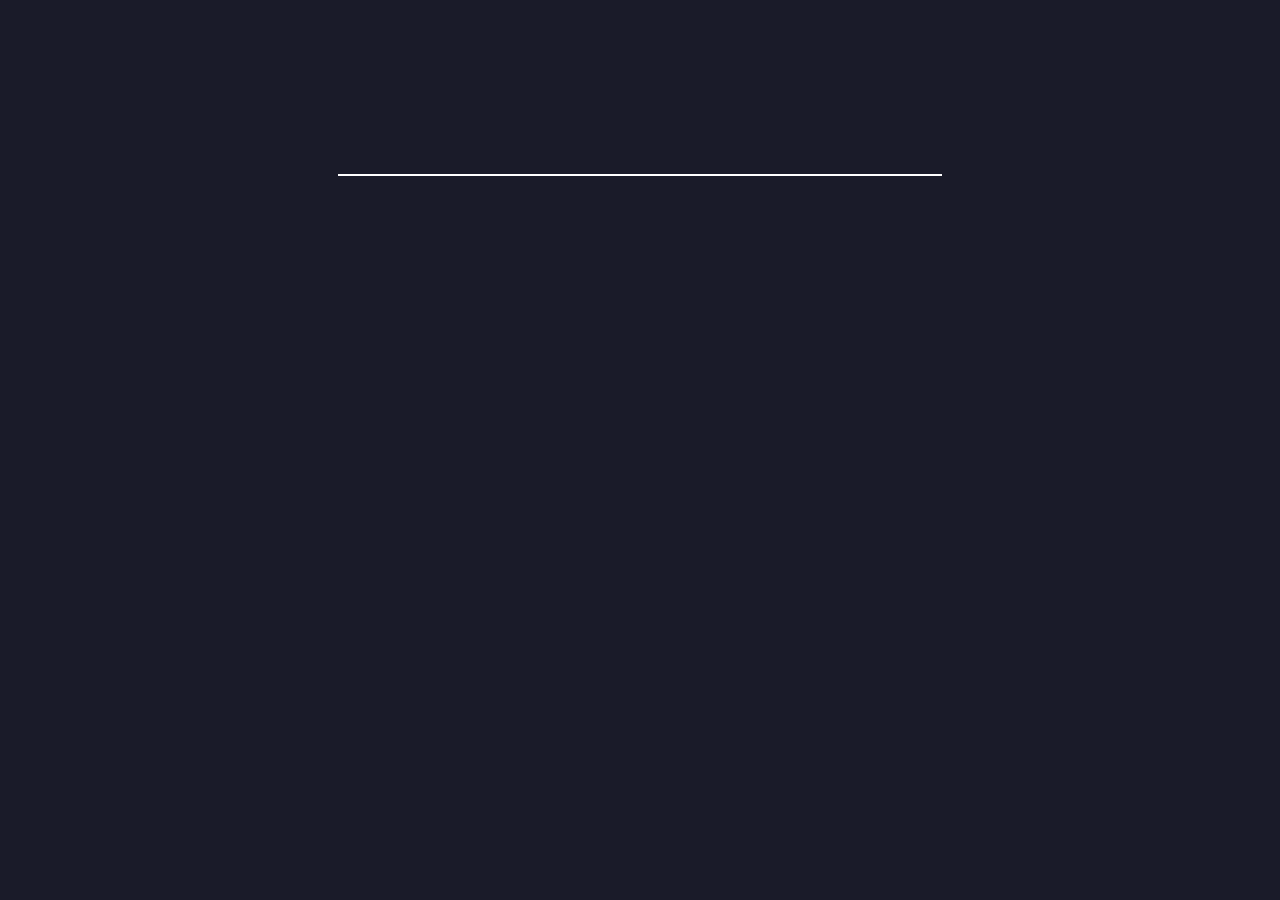
==== index.html @ a76319d0 "Rename startpage.html to index.html" ====
<!--

HTML for my startpage. I will post links to websites that helped me with different elements.

https://www.w3schools.com/
https://www.askdavetaylor.com/how_can_i_add_a_google_search_box_to_my_web_site/

-->
<!DOCTYPE html>
<html>
<head>
    <meta charset="utf-8" />
    <title>Startpage</title>
    <meta name="viewport" content="width=device-width, initial-scale=1">
    <link rel="stylesheet" type="text/css" href="style.css">
</head>
<body>
    <!-- creates the search bar, allows for queries through google search (hence the 'q') -->
    <form id="search-box" action="https://www.google.com/search" method="get">
        <input id="search-bar" type="text" name="q">
    </form>
</body>
</html>
---- style.css ----
/*
CSS for my startpage. Mainly gathered from W3Schools.

Comments are so I don't forget what things do.
*/

body {
    font-family: 'Open Sans', sans-serif;
    background-color: #1a1b29;
}

#search-box {
    /* moves element to "center" of page */
    margin-top: 150px;
    text-align: center;
}

#search-bar {
    background-color: transparent;
    border: none; /* remove border from default HTML search bar */
    border-bottom: 2px solid white; /* add bar line */
    outline: none; /* remove default element focus border*/

    /* adjust element */
    padding-bottom: 5px;
    width: 600px;
    margin-left: 60px;

    /* text changes */
    font-family: 'Open Sans', sans-serif;
    font-size: 16px;
    color: white;
    margin: 0px;
}
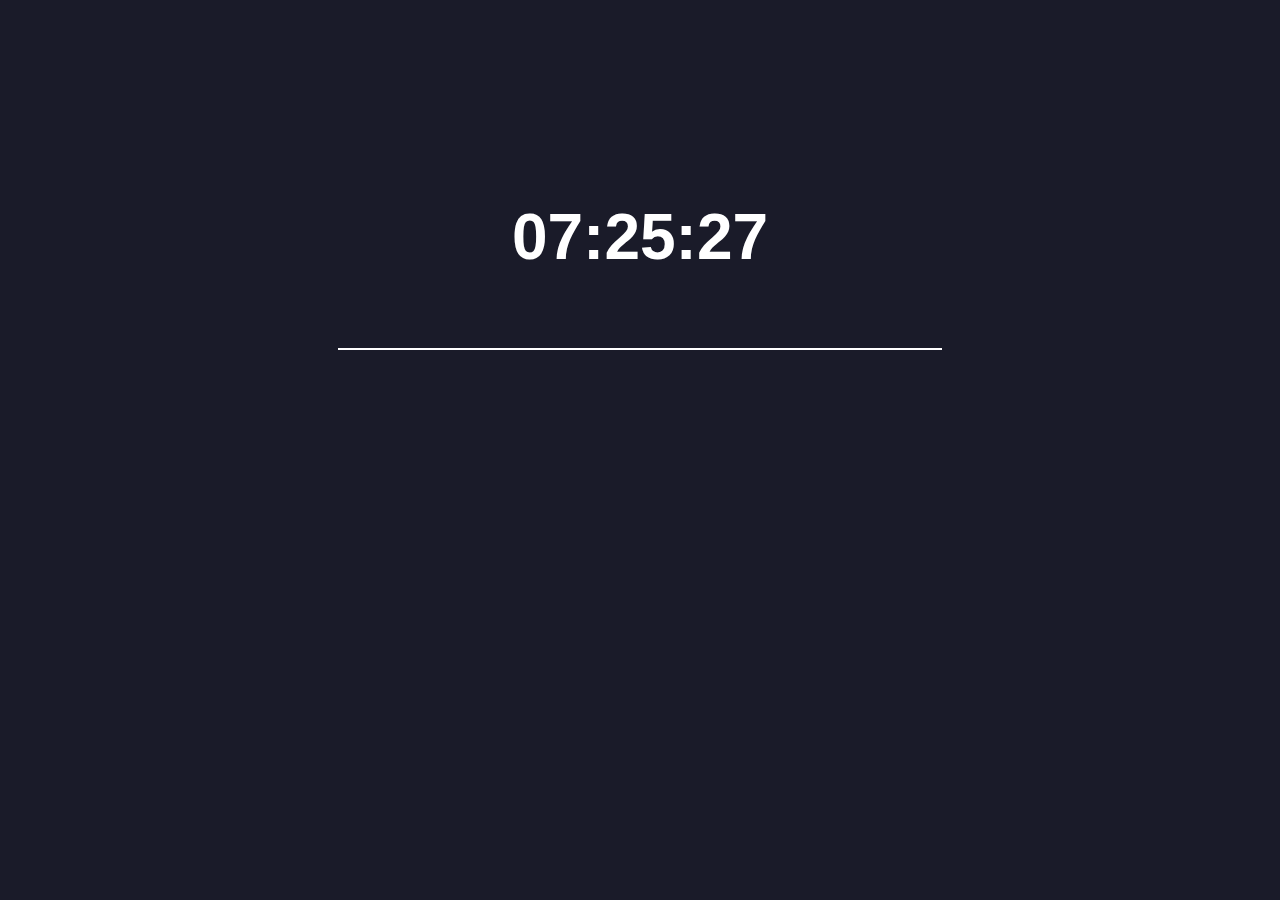
==== commit e1c3ae19: "Add files via upload" ====
--- a/index.html
+++ b/index.html
@@ -4,20 +4,58 @@
 
 https://www.w3schools.com/
 https://www.askdavetaylor.com/how_can_i_add_a_google_search_box_to_my_web_site/
+http://www.tristanwaddington.com/2010/08/javascript-clock/
 
 -->
 <!DOCTYPE html>
 <html>
+
 <head>
     <meta charset="utf-8" />
     <title>Startpage</title>
     <meta name="viewport" content="width=device-width, initial-scale=1">
     <link rel="stylesheet" type="text/css" href="style.css">
 </head>
-<body>
+
+<body onload="setInterval('updateClock()', 200);">
+
+    <h1 id="clock"></h1>
+
     <!-- creates the search bar, allows for queries through google search (hence the 'q') -->
     <form id="search-box" action="https://www.google.com/search" method="get">
         <input id="search-bar" type="text" name="q">
     </form>
+
+    <script type="text/javascript">
+        // This function gets the current time and injects it into the DOM
+        function updateClock() {
+            // Gets the current time
+            var now = new Date();
+
+            // Get the hours, minutes and seconds from the current time
+            var hours = now.getHours();
+            var minutes = now.getMinutes();
+            var seconds = now.getSeconds();
+
+            // Format hours, minutes and seconds
+            if (hours < 10) {
+                hours = "0" + hours;
+            }
+            if (minutes < 10) {
+                minutes = "0" + minutes;
+            }
+            if (seconds < 10) {
+                seconds = "0" + seconds;
+            }
+
+            // Gets the element we want to inject the clock into
+            var elem = document.getElementById('clock');
+
+            // Sets the elements inner HTML value to our clock data
+            elem.innerHTML = hours + ':' + minutes + ':' + seconds;
+        }
+    </script>
+
 </body>
+
 </html>
--- a/style.css
+++ b/style.css
@@ -3,15 +3,21 @@
 
 Comments are so I don't forget what things do.
 */
-
 body {
     font-family: 'Open Sans', sans-serif;
     background-color: #1a1b29;
 }
 
+#clock {
+    color: white;
+    margin-top: 200px;
+    text-align: center;
+    font-size: 64px;
+}
+
 #search-box {
     /* moves element to "center" of page */
-    margin-top: 150px;
+    margin-top: 50px;
     text-align: center;
 }
 
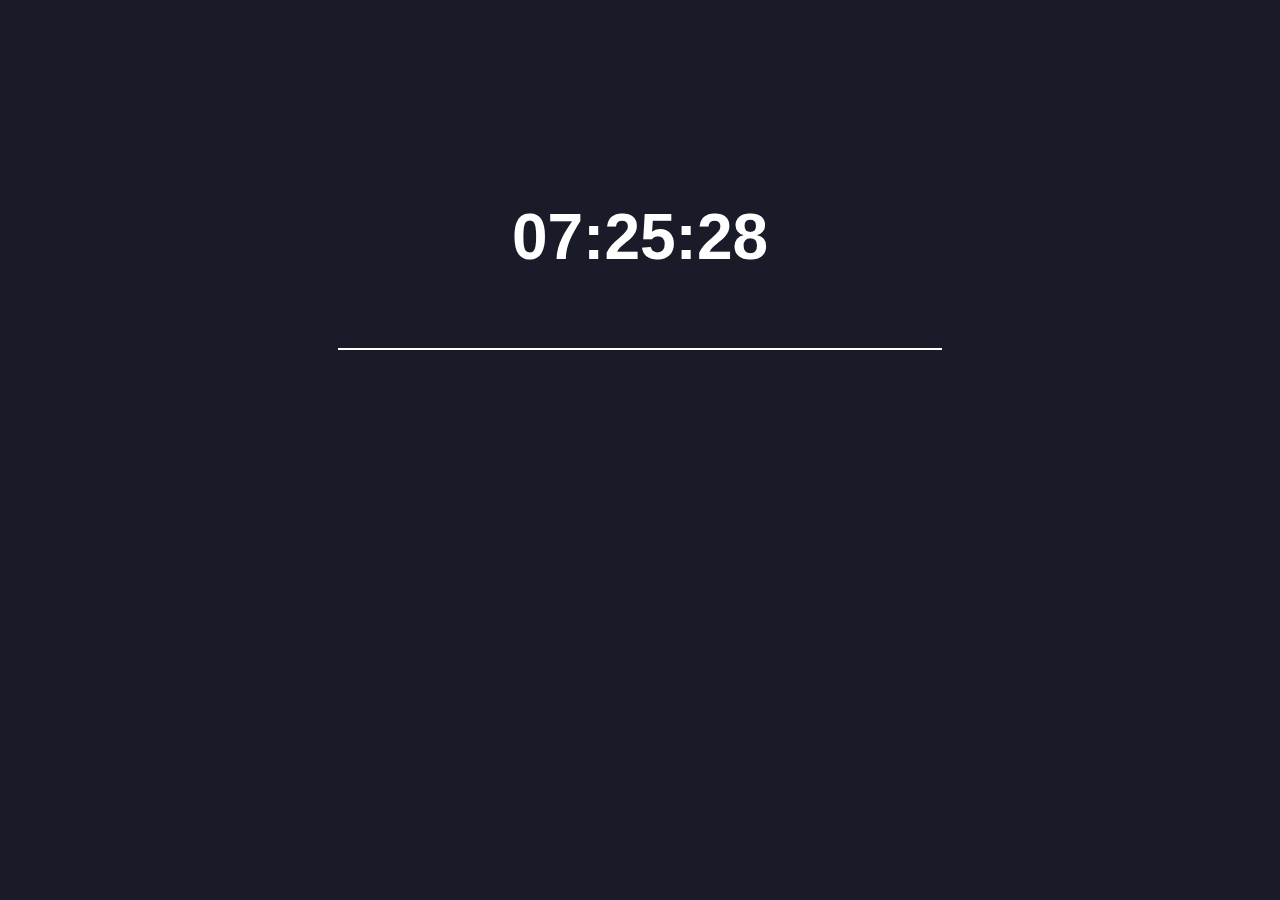
==== commit d9bddcee: "Add files via upload" ====
--- a/index.html
+++ b/index.html
@@ -15,6 +15,8 @@
     <title>Startpage</title>
     <meta name="viewport" content="width=device-width, initial-scale=1">
     <link rel="stylesheet" type="text/css" href="style.css">
+
+    <script src="script.js"></script>
 </head>
 
 <body onload="setInterval('updateClock()', 200);">
@@ -26,36 +28,6 @@
         <input id="search-bar" type="text" name="q">
     </form>
 
-    <script type="text/javascript">
-        // This function gets the current time and injects it into the DOM
-        function updateClock() {
-            // Gets the current time
-            var now = new Date();
-
-            // Get the hours, minutes and seconds from the current time
-            var hours = now.getHours();
-            var minutes = now.getMinutes();
-            var seconds = now.getSeconds();
-
-            // Format hours, minutes and seconds
-            if (hours < 10) {
-                hours = "0" + hours;
-            }
-            if (minutes < 10) {
-                minutes = "0" + minutes;
-            }
-            if (seconds < 10) {
-                seconds = "0" + seconds;
-            }
-
-            // Gets the element we want to inject the clock into
-            var elem = document.getElementById('clock');
-
-            // Sets the elements inner HTML value to our clock data
-            elem.innerHTML = hours + ':' + minutes + ':' + seconds;
-        }
-    </script>
-
 </body>
 
 </html>
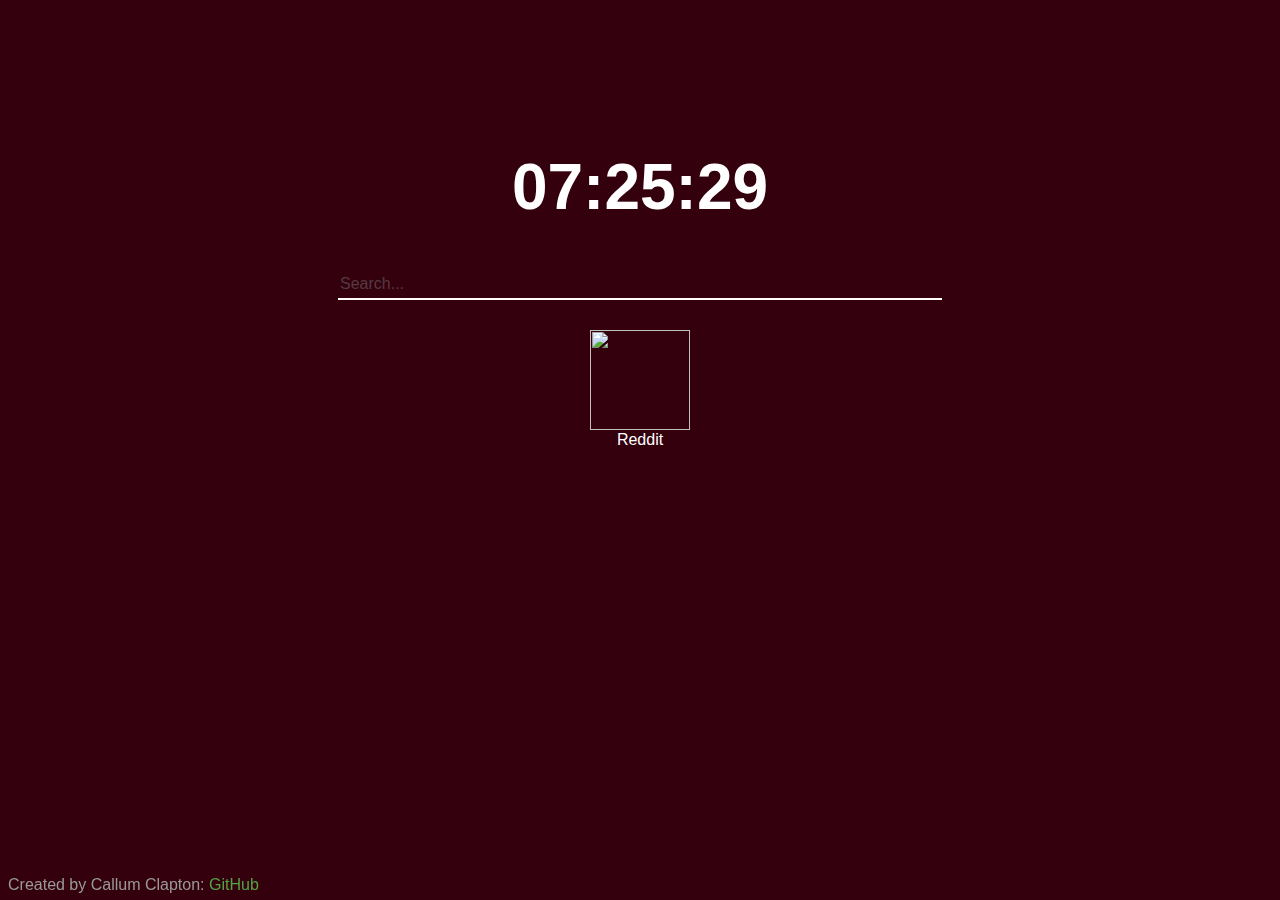
==== commit 19fe9ecf: "Add files via upload" ====
--- a/index.html
+++ b/index.html
@@ -6,6 +6,7 @@
 https://www.askdavetaylor.com/how_can_i_add_a_google_search_box_to_my_web_site/
 http://www.tristanwaddington.com/2010/08/javascript-clock/
 
+Images are from Google
 -->
 <!DOCTYPE html>
 <html>
@@ -19,15 +20,33 @@
     <script src="script.js"></script>
 </head>
 
+<!-- load/update clock -->
 <body onload="setInterval('updateClock()', 200);">
 
     <h1 id="clock"></h1>
 
     <!-- creates the search bar, allows for queries through google search (hence the 'q') -->
     <form id="search-box" action="https://www.google.com/search" method="get">
-        <input id="search-bar" type="text" name="q">
+        <input id="search-bar" type="text" name="q" placeholder = "Search...">
     </form>
+
+    <section id = "links-section">
+
+        <div id = "reddit" class = "image-area">
+            <a href = "https://old.reddit.com/">
+                <div class = "link-area">
+                    <img class = "image" src = "Icons/new-icon.png"/>
+                    <p class = "image-text">Reddit</p>
+                </div>
+            </a>
+        </div>
+
+
+    </section>
 
 </body>
 
+<footer>
+    <p>Created by Callum Clapton:
+    <a href = "https://github.com/callumjames90" id = footer-author>GitHub</a> </p>
 </html>
--- a/style.css
+++ b/style.css
@@ -5,12 +5,25 @@
 */
 body {
     font-family: 'Open Sans', sans-serif;
-    background-color: #1a1b29;
+    /*background-color: #1a1b29;*/
+    background-color: #34000d;
+}
+
+a {
+    color: white;
+    text-decoration: none;
+}
+
+footer {
+    position: fixed;
+    bottom: -10px;
+    color: #999999;
+    text-decoration: none;
 }
 
 #clock {
     color: white;
-    margin-top: 200px;
+    margin-top: 150px;
     text-align: center;
     font-size: 64px;
 }
@@ -38,3 +51,51 @@
     color: white;
     margin: 0px;
 }
+
+::placeholder {
+    /* adjust placeholder text, which is where text is entered into the search bar */
+    text-align: left;
+    opacity: 0.5;
+}
+#links-section {
+    max-width : 1100px;
+    /*ensures that link elements do not reach the edges of the page,
+    but form a new line when the max edge has been reached*/
+    text-align: center;
+    /* aligns the elements centrally */
+    margin: auto;
+    margin-top: 15px;
+}
+
+.image-area {
+    /*set image sizes*/
+    width: 100px;
+    height: 100px;
+    display: inline-block;
+    margin-top: 15px;
+}
+
+.link-area {
+    width: 100%;
+    height: 100%;
+}
+
+.image {
+    /*keeps image in a position relative to it's parent, but allows changes with width and height */
+    position: relative;
+    width: 100px;
+    height: 100px;
+    display: block;
+}
+
+.image-text {
+    /* changes for the text displayed under image */
+    font-size: 16px;
+    color: white;
+    text-align: center;
+    margin-top: 1px;
+}
+
+#footer-author {
+    color: #53a343;
+}
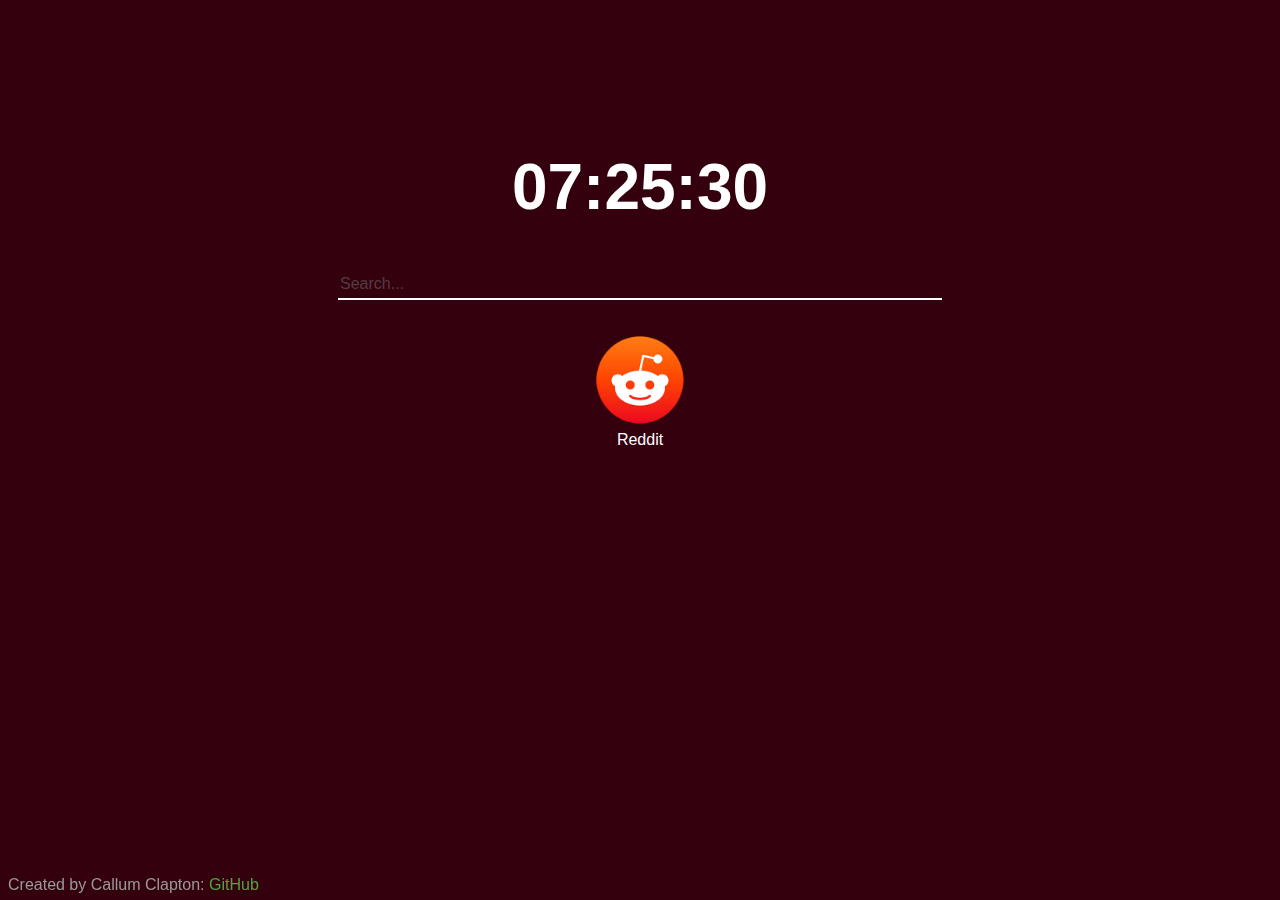
==== commit d3daefaa: "Update index.html" ====
--- a/index.html
+++ b/index.html
@@ -35,12 +35,11 @@
         <div id = "reddit" class = "image-area">
             <a href = "https://old.reddit.com/">
                 <div class = "link-area">
-                    <img class = "image" src = "Icons/new-icon.png"/>
+                    <img class = "image" src = "Images/new-icon.png"/>
                     <p class = "image-text">Reddit</p>
                 </div>
             </a>
         </div>
-
 
     </section>
 
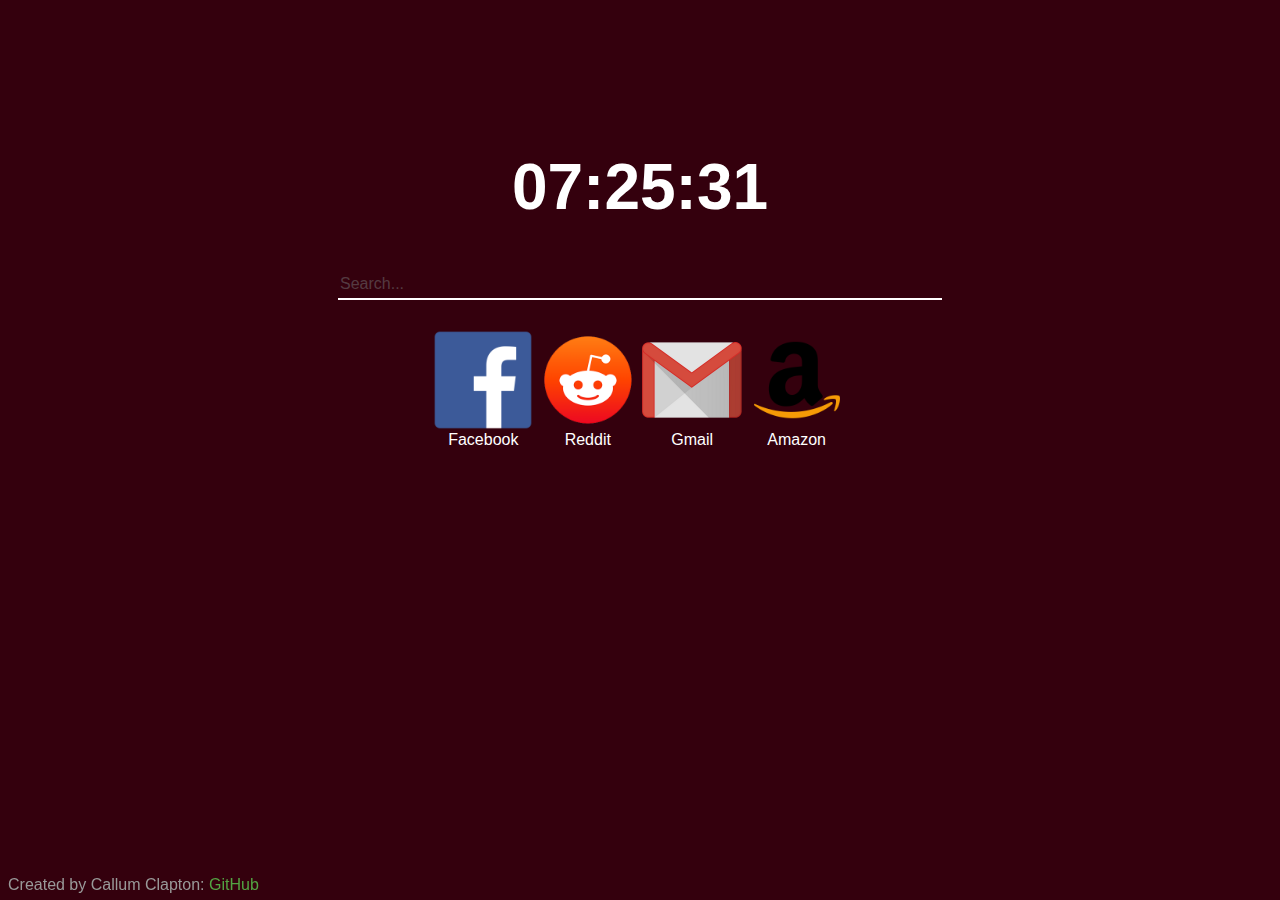
==== commit 263e59ac: "Update index.html" ====
--- a/index.html
+++ b/index.html
@@ -32,11 +32,38 @@
 
     <section id = "links-section">
 
+        <div id = "facebook" class = "image-area">
+            <a href = "https://facebook.com">
+                <div class = "link-area">
+                    <img class = "image" src = "Images/facebook.png"/>
+                    <p class = "image-text">Facebook</p>
+                </div>
+            </a>
+        </div>
+        
         <div id = "reddit" class = "image-area">
             <a href = "https://old.reddit.com/">
                 <div class = "link-area">
                     <img class = "image" src = "Images/new-icon.png"/>
                     <p class = "image-text">Reddit</p>
+                </div>
+            </a>
+        </div>
+        
+        <div id = "gmail" class = "image-area">
+            <a href = "https://gmail.com/">
+                <div class = "link-area">
+                    <img class = "image" src = "Images/gmail.png"/>
+                    <p class = "image-text">Gmail</p>
+                </div>
+            </a>
+        </div>
+        
+        <div id = "amazon" class = "image-area">
+            <a href = "https://amazon.co.uk/">
+                <div class = "link-area">
+                    <img class = "image" src = "Images/amazon.png"/>
+                    <p class = "image-text">Amazon</p>
                 </div>
             </a>
         </div>
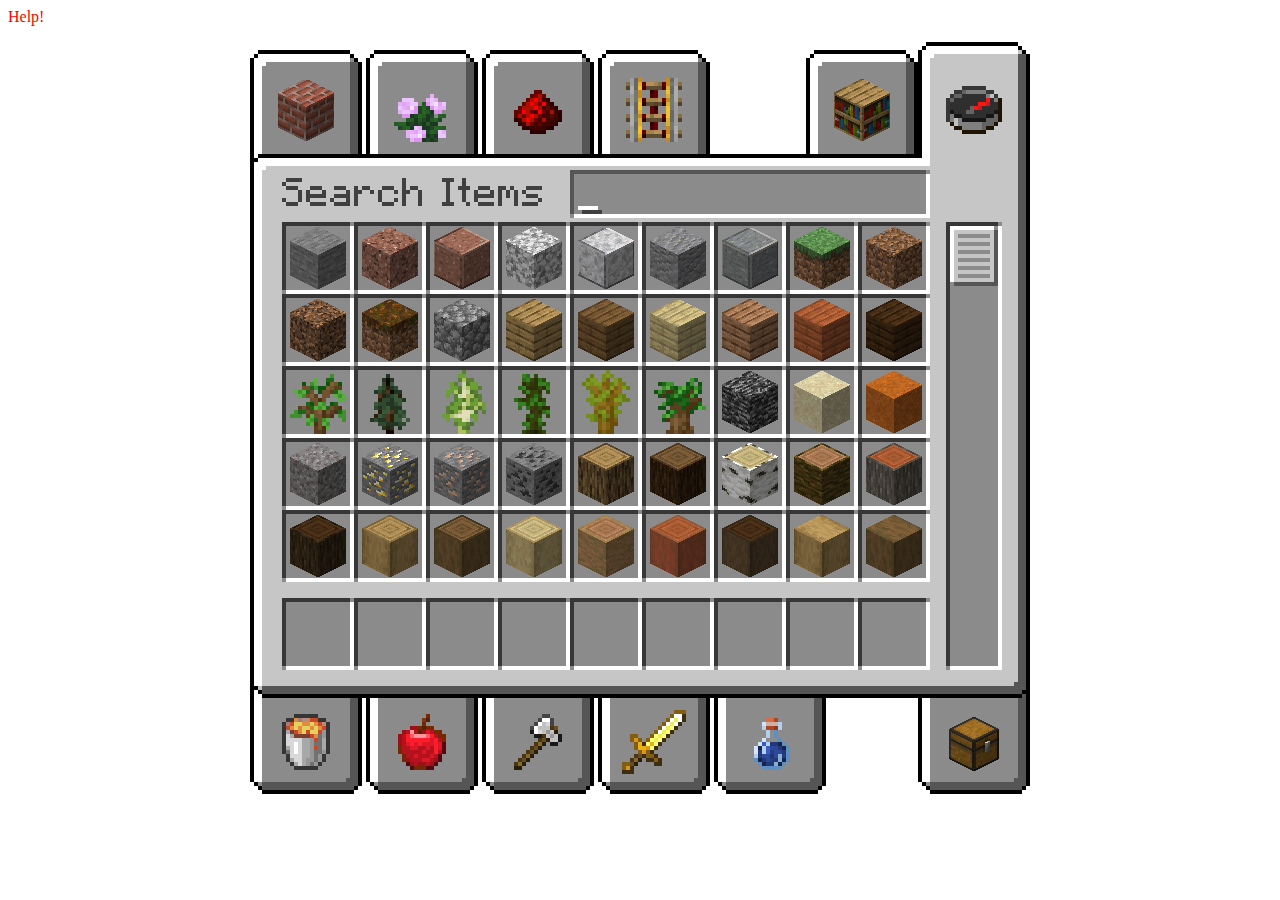
==== commit 163f462c: "Relocated item in prep for new project." ====
--- a/index.html
+++ b/index.html
@@ -1,78 +1,13 @@
-<!--
-
-HTML for my startpage. I will post links to websites that helped me with different elements.
-
-https://www.w3schools.com/
-https://www.askdavetaylor.com/how_can_i_add_a_google_search_box_to_my_web_site/
-http://www.tristanwaddington.com/2010/08/javascript-clock/
-
-Images are from Google
--->
-<!DOCTYPE html>
 <html>
 
 <head>
-    <meta charset="utf-8" />
-    <title>Startpage</title>
-    <meta name="viewport" content="width=device-width, initial-scale=1">
+    <title>New Tab</title>
     <link rel="stylesheet" type="text/css" href="style.css">
-
-    <script src="script.js"></script>
 </head>
 
-<!-- load/update clock -->
-<body onload="setInterval('updateClock()', 200);">
-
-    <h1 id="clock"></h1>
-
-    <!-- creates the search bar, allows for queries through google search (hence the 'q') -->
-    <form id="search-box" action="https://www.google.com/search" method="get">
-        <input id="search-bar" type="text" name="q" placeholder = "Search...">
-    </form>
-
-    <section id = "links-section">
-
-        <div id = "facebook" class = "image-area">
-            <a href = "https://facebook.com">
-                <div class = "link-area">
-                    <img class = "image" src = "Images/facebook.png"/>
-                    <p class = "image-text">Facebook</p>
-                </div>
-            </a>
-        </div>
-        
-        <div id = "reddit" class = "image-area">
-            <a href = "https://old.reddit.com/">
-                <div class = "link-area">
-                    <img class = "image" src = "Images/new-icon.png"/>
-                    <p class = "image-text">Reddit</p>
-                </div>
-            </a>
-        </div>
-        
-        <div id = "gmail" class = "image-area">
-            <a href = "https://gmail.com/">
-                <div class = "link-area">
-                    <img class = "image" src = "Images/gmail.png"/>
-                    <p class = "image-text">Gmail</p>
-                </div>
-            </a>
-        </div>
-        
-        <div id = "amazon" class = "image-area">
-            <a href = "https://amazon.co.uk/">
-                <div class = "link-area">
-                    <img class = "image" src = "Images/amazon.png"/>
-                    <p class = "image-text">Amazon</p>
-                </div>
-            </a>
-        </div>
-
-    </section>
-
+<body>
+    <p> Help! </p>
+    <img src="inventory.png" class="center">
 </body>
 
-<footer>
-    <p>Created by Callum Clapton:
-    <a href = "https://github.com/callumjames90" id = footer-author>GitHub</a> </p>
 </html>
--- a/style.css
+++ b/style.css
@@ -1,101 +1,10 @@
-/*
-CSS for my startpage. Mainly gathered from W3Schools.
-
-Comments are so I don't forget what things do.
-*/
-body {
-    font-family: 'Open Sans', sans-serif;
-    /*background-color: #1a1b29;*/
-    background-color: #34000d;
+p {
+    color: red;
 }
 
-a {
-    color: white;
-    text-decoration: none;
+.center {
+  display: block;
+  margin-left: auto;
+  margin-right: auto;
+  /*width: 50%;*/
 }
-
-footer {
-    position: fixed;
-    bottom: -10px;
-    color: #999999;
-    text-decoration: none;
-}
-
-#clock {
-    color: white;
-    margin-top: 150px;
-    text-align: center;
-    font-size: 64px;
-}
-
-#search-box {
-    /* moves element to "center" of page */
-    margin-top: 50px;
-    text-align: center;
-}
-
-#search-bar {
-    background-color: transparent;
-    border: none; /* remove border from default HTML search bar */
-    border-bottom: 2px solid white; /* add bar line */
-    outline: none; /* remove default element focus border*/
-
-    /* adjust element */
-    padding-bottom: 5px;
-    width: 600px;
-    margin-left: 60px;
-
-    /* text changes */
-    font-family: 'Open Sans', sans-serif;
-    font-size: 16px;
-    color: white;
-    margin: 0px;
-}
-
-::placeholder {
-    /* adjust placeholder text, which is where text is entered into the search bar */
-    text-align: left;
-    opacity: 0.5;
-}
-#links-section {
-    max-width : 1100px;
-    /*ensures that link elements do not reach the edges of the page,
-    but form a new line when the max edge has been reached*/
-    text-align: center;
-    /* aligns the elements centrally */
-    margin: auto;
-    margin-top: 15px;
-}
-
-.image-area {
-    /*set image sizes*/
-    width: 100px;
-    height: 100px;
-    display: inline-block;
-    margin-top: 15px;
-}
-
-.link-area {
-    width: 100%;
-    height: 100%;
-}
-
-.image {
-    /*keeps image in a position relative to it's parent, but allows changes with width and height */
-    position: relative;
-    width: 100px;
-    height: 100px;
-    display: block;
-}
-
-.image-text {
-    /* changes for the text displayed under image */
-    font-size: 16px;
-    color: white;
-    text-align: center;
-    margin-top: 1px;
-}
-
-#footer-author {
-    color: #53a343;
-}
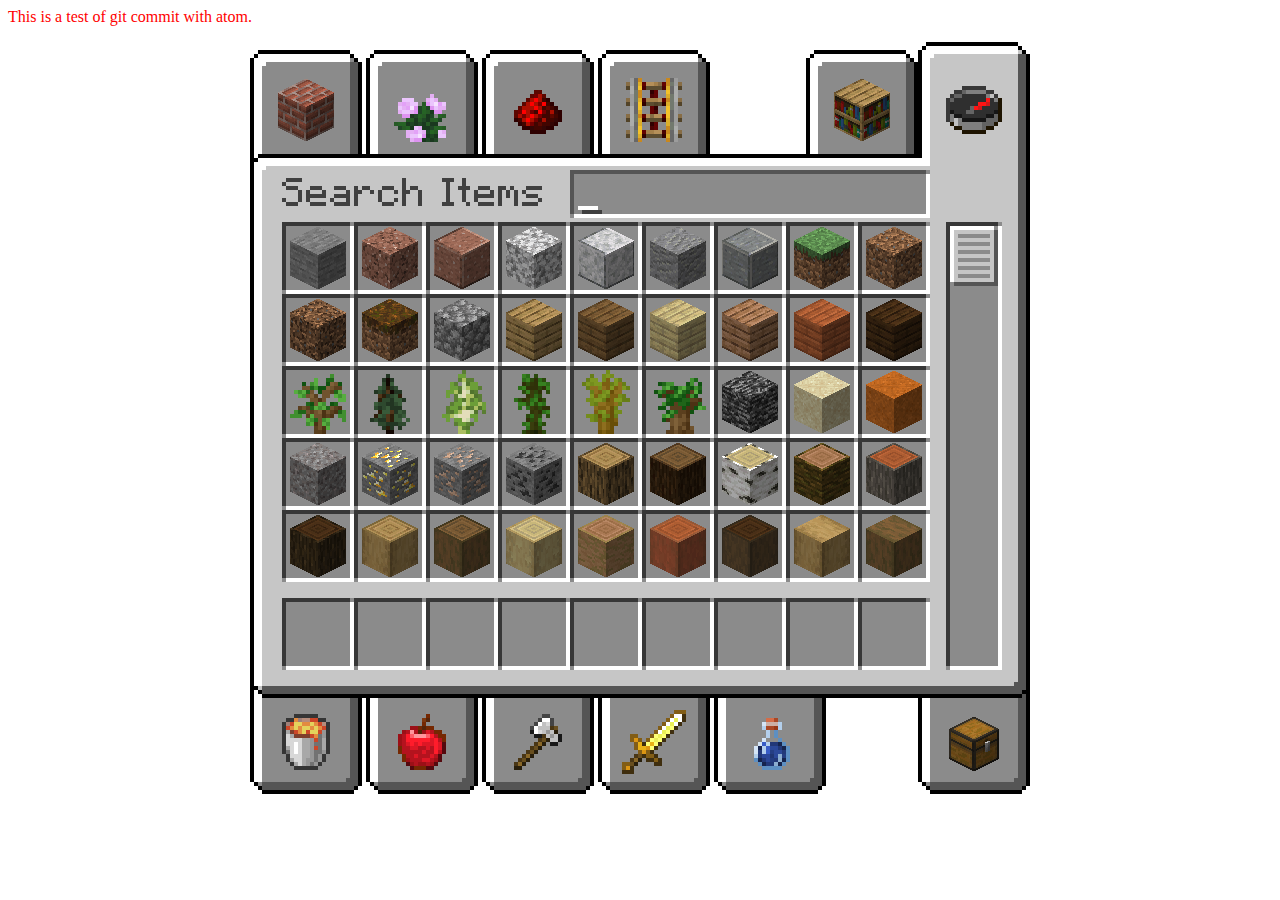
==== commit 35d6a344: "Commit test with Atom git+" ====
--- a/index.html
+++ b/index.html
@@ -6,7 +6,7 @@
 </head>
 
 <body>
-    <p> Help! </p>
+    <p> This is a test of git commit with atom. </p>
     <img src="inventory.png" class="center">
 </body>
 
